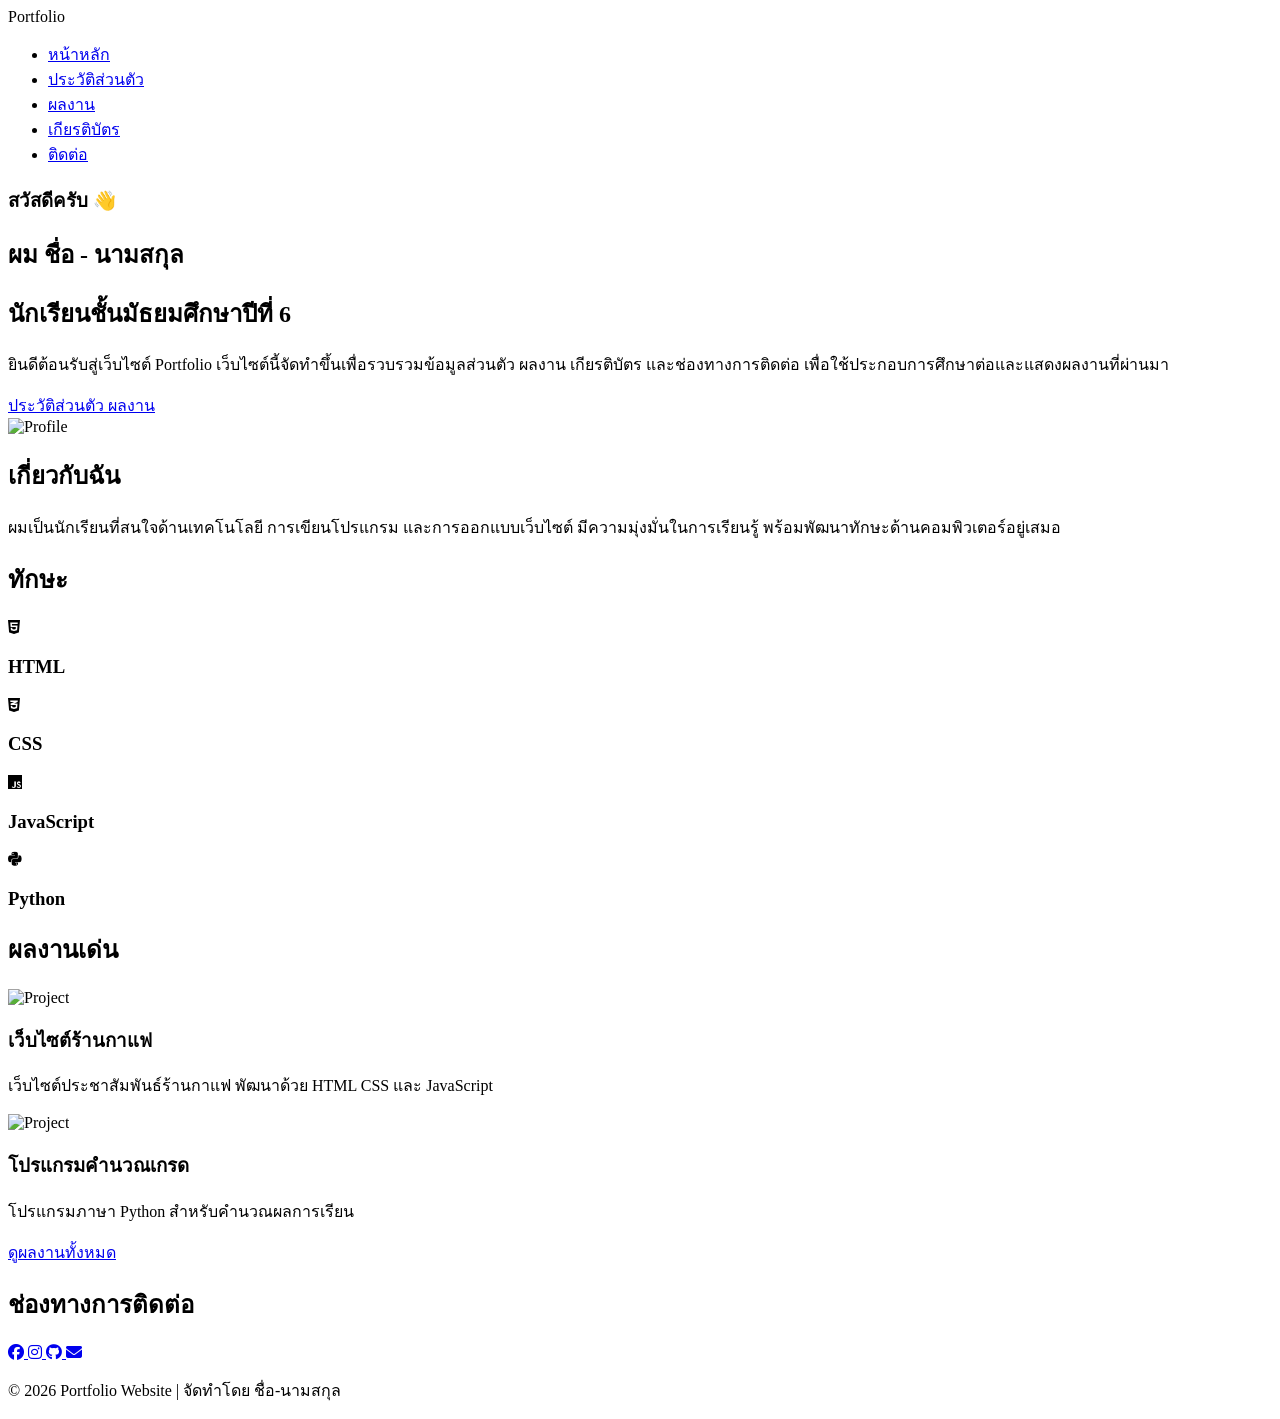
==== index.html @ efb0ce73 "Create index.html" ====
<!DOCTYPE html>
<html lang="th">
<head>
    <meta charset="UTF-8">
    <meta name="viewport" content="width=device-width, initial-scale=1.0">
    <title>Portfolio | หน้าหลัก</title>

    <!-- Google Font -->
    <link rel="preconnect" href="https://fonts.googleapis.com">
    <link rel="preconnect" href="https://fonts.gstatic.com" crossorigin>
    <link href="https://fonts.googleapis.com/css2?family=Kanit:wght@300;400;500;700&display=swap" rel="stylesheet">

    <!-- CSS -->
    <link rel="stylesheet" href="css/style.css">

    <!-- Font Awesome -->
    <link rel="stylesheet"
        href="https://cdnjs.cloudflare.com/ajax/libs/font-awesome/6.5.2/css/all.min.css">
</head>

<body>

    <!-- ======= Navbar ======= -->
    <header>
        <nav class="navbar">

            <div class="logo">
                Portfolio
            </div>

            <ul class="menu">
                <li><a href="index.html" class="active">หน้าหลัก</a></li>
                <li><a href="about.html">ประวัติส่วนตัว</a></li>
                <li><a href="projects.html">ผลงาน</a></li>
                <li><a href="certificates.html">เกียรติบัตร</a></li>
                <li><a href="contact.html">ติดต่อ</a></li>
            </ul>

        </nav>
    </header>

    <!-- ======= Hero ======= -->

    <section class="hero">

        <div class="hero-text">

            <h3>สวัสดีครับ 👋</h3>

            <h1>
                ผม <span>ชื่อ - นามสกุล</span>
            </h1>

            <h2>นักเรียนชั้นมัธยมศึกษาปีที่ 6</h2>

            <p>
                ยินดีต้อนรับสู่เว็บไซต์ Portfolio
                เว็บไซต์นี้จัดทำขึ้นเพื่อรวบรวมข้อมูลส่วนตัว
                ผลงาน เกียรติบัตร และช่องทางการติดต่อ
                เพื่อใช้ประกอบการศึกษาต่อและแสดงผลงานที่ผ่านมา
            </p>

            <div class="hero-btn">

                <a href="about.html" class="btn">
                    ประวัติส่วนตัว
                </a>

                <a href="projects.html" class="btn-outline">
                    ผลงาน
                </a>

            </div>

        </div>

        <div class="hero-image">

            <img src="images/profile.jpg" alt="Profile">

        </div>

    </section>

    <!-- ======= About Preview ======= -->

    <section class="about-preview">

        <h2>เกี่ยวกับฉัน</h2>

        <p>
            ผมเป็นนักเรียนที่สนใจด้านเทคโนโลยี การเขียนโปรแกรม
            และการออกแบบเว็บไซต์ มีความมุ่งมั่นในการเรียนรู้
            พร้อมพัฒนาทักษะด้านคอมพิวเตอร์อยู่เสมอ
        </p>

    </section>

    <!-- ======= Skills ======= -->

    <section class="skills">

        <h2>ทักษะ</h2>

        <div class="skill-box">

            <div class="card">
                <i class="fa-brands fa-html5"></i>
                <h3>HTML</h3>
            </div>

            <div class="card">
                <i class="fa-brands fa-css3-alt"></i>
                <h3>CSS</h3>
            </div>

            <div class="card">
                <i class="fa-brands fa-js"></i>
                <h3>JavaScript</h3>
            </div>

            <div class="card">
                <i class="fa-brands fa-python"></i>
                <h3>Python</h3>
            </div>

        </div>

    </section>

    <!-- ======= Portfolio Preview ======= -->

    <section class="portfolio-preview">

        <h2>ผลงานเด่น</h2>

        <div class="portfolio-grid">

            <div class="project">

                <img src="images/project1.jpg" alt="Project">

                <h3>เว็บไซต์ร้านกาแฟ</h3>

                <p>
                    เว็บไซต์ประชาสัมพันธ์ร้านกาแฟ
                    พัฒนาด้วย HTML CSS และ JavaScript
                </p>

            </div>

            <div class="project">

                <img src="images/project2.jpg" alt="Project">

                <h3>โปรแกรมคำนวณเกรด</h3>

                <p>
                    โปรแกรมภาษา Python
                    สำหรับคำนวณผลการเรียน
                </p>

            </div>

        </div>

        <a href="projects.html" class="btn">
            ดูผลงานทั้งหมด
        </a>

    </section>

    <!-- ======= Contact Preview ======= -->

    <section class="contact-preview">

        <h2>ช่องทางการติดต่อ</h2>

        <div class="social">

            <a href="#">
                <i class="fab fa-facebook"></i>
            </a>

            <a href="#">
                <i class="fab fa-instagram"></i>
            </a>

            <a href="#">
                <i class="fab fa-github"></i>
            </a>

            <a href="#">
                <i class="fas fa-envelope"></i>
            </a>

        </div>

    </section>

    <!-- ======= Footer ======= -->

    <footer>

        <p>
            © 2026 Portfolio Website | จัดทำโดย ชื่อ-นามสกุล
        </p>

    </footer>

    <!-- JS -->
    <script src="js/script.js"></script>

</body>
</html>
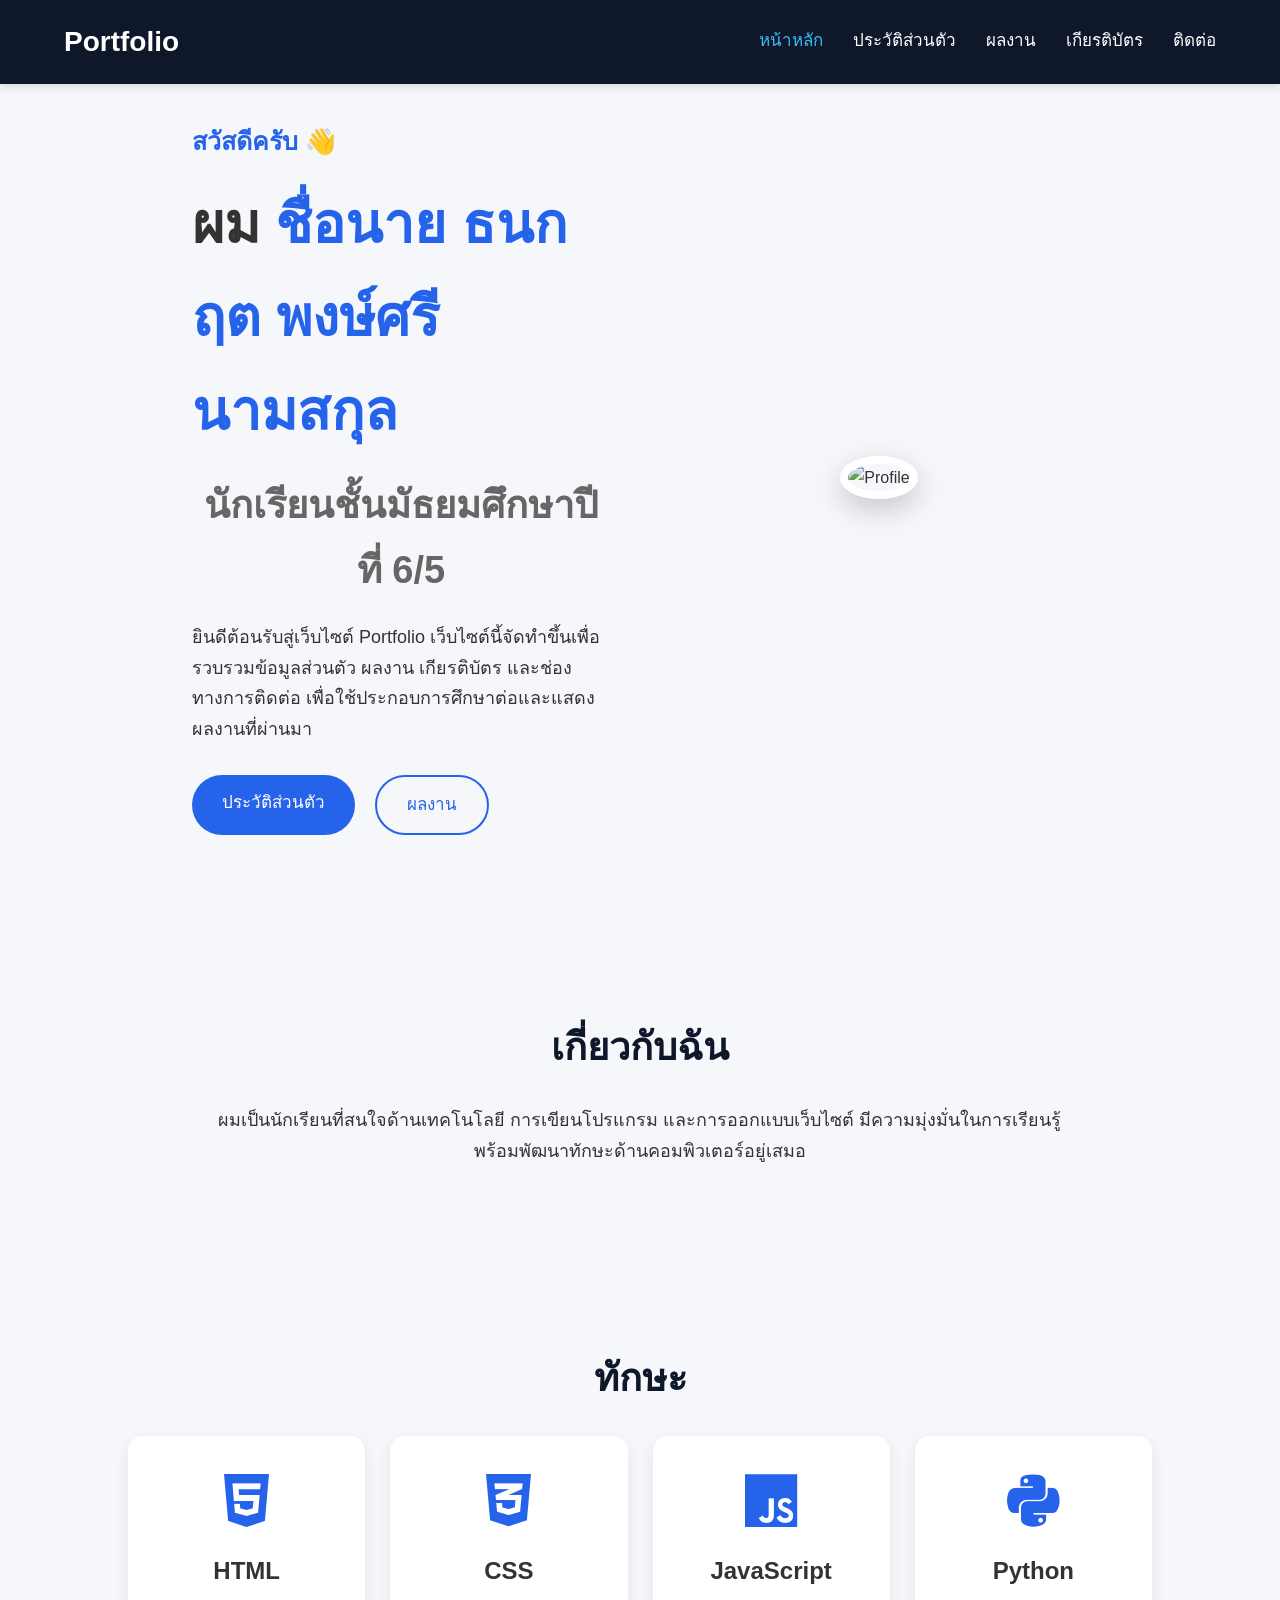
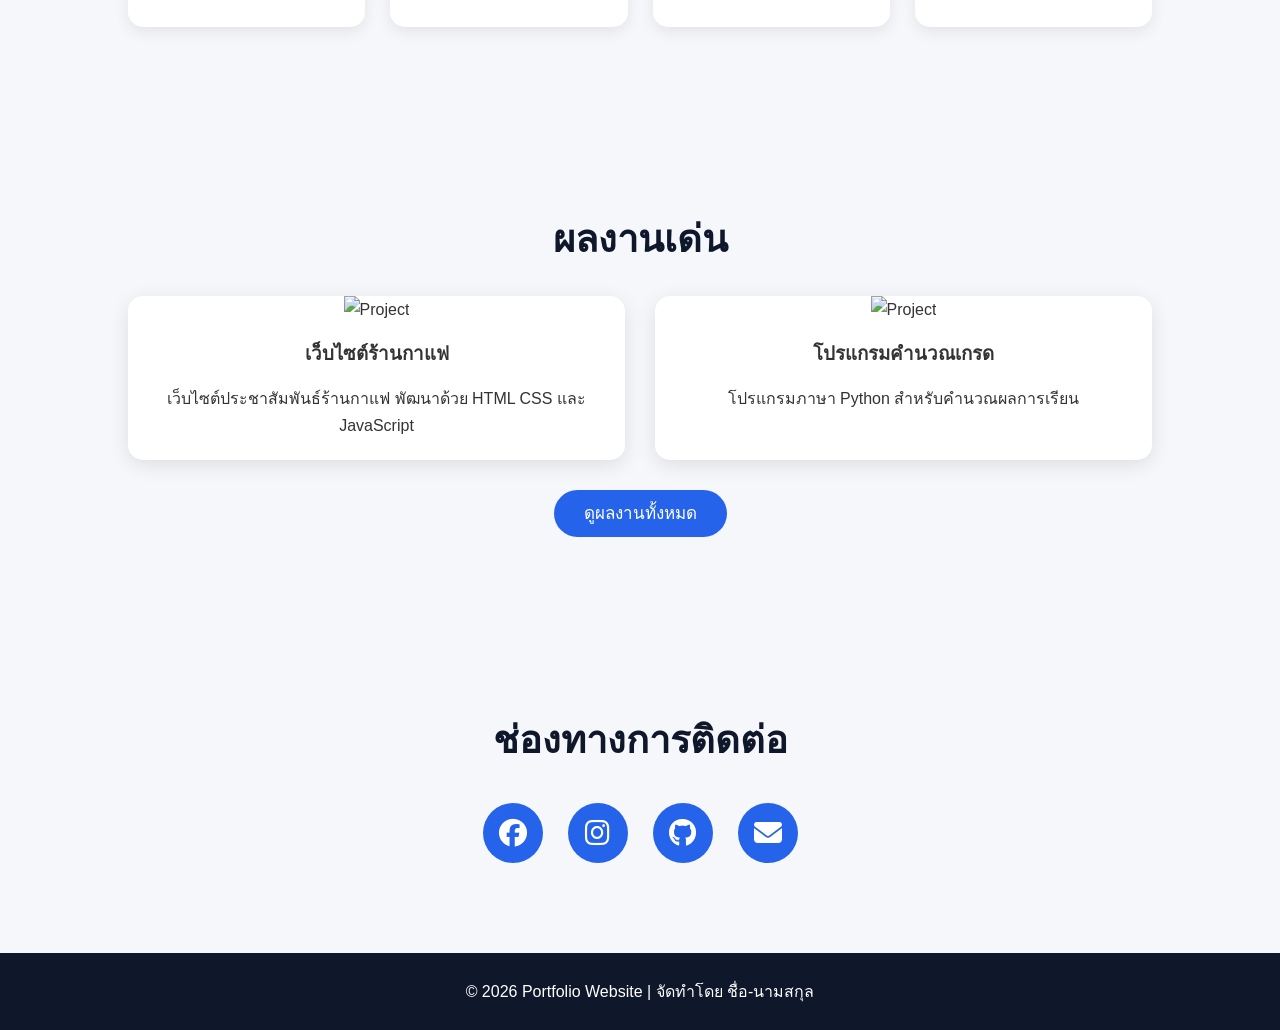
==== commit 18d8618d: "Update index.html" ====
--- a/index.html
+++ b/index.html
@@ -48,10 +48,10 @@
             <h3>สวัสดีครับ 👋</h3>
 
             <h1>
-                ผม <span>ชื่อ - นามสกุล</span>
+                ผม <span>ชื่อนาย ธนกฤต พงษ์ศรีนามสกุล</span>
             </h1>
 
-            <h2>นักเรียนชั้นมัธยมศึกษาปีที่ 6</h2>
+            <h2>นักเรียนชั้นมัธยมศึกษาปีที่ 6/5</h2>
 
             <p>
                 ยินดีต้อนรับสู่เว็บไซต์ Portfolio
--- a/css/style.css
+++ b/css/style.css
@@ -0,0 +1,391 @@
+/* ===============================
+   Portfolio Website
+   style.css
+================================== */
+
+*{
+    margin:0;
+    padding:0;
+    box-sizing:border-box;
+    font-family:'Kanit',sans-serif;
+}
+
+html{
+    scroll-behavior:smooth;
+}
+
+body{
+    background:#f5f7fb;
+    color:#333;
+    line-height:1.7;
+}
+
+/* ===============================
+            Navbar
+================================== */
+
+header{
+    width:100%;
+    position:fixed;
+    top:0;
+    left:0;
+    background:#0f172a;
+    z-index:999;
+    box-shadow:0 2px 10px rgba(0,0,0,.15);
+}
+
+.navbar{
+    width:90%;
+    max-width:1200px;
+    margin:auto;
+    display:flex;
+    justify-content:space-between;
+    align-items:center;
+    padding:18px 0;
+}
+
+.logo{
+    color:#fff;
+    font-size:28px;
+    font-weight:700;
+}
+
+.menu{
+    list-style:none;
+    display:flex;
+    gap:30px;
+}
+
+.menu a{
+    color:#fff;
+    text-decoration:none;
+    transition:.3s;
+    font-size:17px;
+}
+
+.menu a:hover,
+.menu .active{
+    color:#38bdf8;
+}
+
+/* ===============================
+            Hero
+================================== */
+
+.hero{
+    min-height:100vh;
+    display:flex;
+    justify-content:space-between;
+    align-items:center;
+    width:90%;
+    max-width:1200px;
+    margin:auto;
+    padding-top:120px;
+    gap:60px;
+}
+
+.hero-text{
+    flex:1;
+}
+
+.hero-text h3{
+    color:#2563eb;
+    font-size:25px;
+}
+
+.hero-text h1{
+    font-size:55px;
+    margin:15px 0;
+}
+
+.hero-text span{
+    color:#2563eb;
+}
+
+.hero-text h2{
+    color:#666;
+    margin-bottom:20px;
+}
+
+.hero-text p{
+    font-size:18px;
+    margin-bottom:30px;
+}
+
+.hero-image{
+    flex:1;
+    text-align:center;
+}
+
+.hero-image img{
+    width:350px;
+    height:350px;
+    border-radius:50%;
+    object-fit:cover;
+    border:8px solid white;
+    box-shadow:0 10px 30px rgba(0,0,0,.2);
+}
+
+/* ===============================
+            Buttons
+================================== */
+
+.hero-btn{
+    display:flex;
+    gap:20px;
+}
+
+.btn,
+.btn-outline{
+    text-decoration:none;
+    padding:14px 30px;
+    border-radius:40px;
+    transition:.3s;
+    font-size:17px;
+}
+
+.btn{
+    background:#2563eb;
+    color:white;
+}
+
+.btn:hover{
+    background:#1d4ed8;
+}
+
+.btn-outline{
+    border:2px solid #2563eb;
+    color:#2563eb;
+}
+
+.btn-outline:hover{
+    background:#2563eb;
+    color:white;
+}
+
+/* ===============================
+        Section
+================================== */
+
+section{
+    padding:90px 10%;
+}
+
+section h2{
+    text-align:center;
+    font-size:38px;
+    color:#0f172a;
+    margin-bottom:25px;
+}
+
+/* ===============================
+        About
+================================== */
+
+.about-preview{
+    text-align:center;
+}
+
+.about-preview p{
+    max-width:850px;
+    margin:auto;
+    font-size:18px;
+}
+
+/* ===============================
+        Skills
+================================== */
+
+.skill-box{
+    display:grid;
+    grid-template-columns:repeat(auto-fit,minmax(220px,1fr));
+    gap:25px;
+}
+
+.card{
+    background:white;
+    padding:35px;
+    border-radius:15px;
+    text-align:center;
+    box-shadow:0 5px 15px rgba(0,0,0,.08);
+    transition:.3s;
+}
+
+.card:hover{
+    transform:translateY(-10px);
+}
+
+.card i{
+    font-size:60px;
+    color:#2563eb;
+    margin-bottom:20px;
+}
+
+.card h3{
+    font-size:24px;
+}
+
+/* ===============================
+      Portfolio
+================================== */
+
+.portfolio-grid{
+    display:grid;
+    grid-template-columns:repeat(auto-fit,minmax(320px,1fr));
+    gap:30px;
+    margin-bottom:40px;
+}
+
+.project{
+    background:white;
+    border-radius:15px;
+    overflow:hidden;
+    box-shadow:0 5px 20px rgba(0,0,0,.1);
+    transition:.3s;
+}
+
+.project:hover{
+    transform:translateY(-8px);
+}
+
+.project img{
+    width:100%;
+    height:220px;
+    object-fit:cover;
+}
+
+.project h3{
+    padding:15px;
+}
+
+.project p{
+    padding:0 15px 20px;
+}
+
+.portfolio-preview{
+    text-align:center;
+}
+
+/* ===============================
+      Contact
+================================== */
+
+.contact-preview{
+    text-align:center;
+}
+
+.social{
+    display:flex;
+    justify-content:center;
+    gap:25px;
+    margin-top:30px;
+}
+
+.social a{
+    width:60px;
+    height:60px;
+    background:#2563eb;
+    color:white;
+    border-radius:50%;
+    display:flex;
+    justify-content:center;
+    align-items:center;
+    text-decoration:none;
+    font-size:28px;
+    transition:.3s;
+}
+
+.social a:hover{
+    background:#0f172a;
+    transform:scale(1.15);
+}
+
+/* ===============================
+        Footer
+================================== */
+
+footer{
+    background:#0f172a;
+    color:white;
+    text-align:center;
+    padding:25px;
+}
+
+/* ===============================
+        Responsive
+================================== */
+
+@media(max-width:992px){
+
+.hero{
+    flex-direction:column-reverse;
+    text-align:center;
+}
+
+.hero-btn{
+    justify-content:center;
+}
+
+.hero-text h1{
+    font-size:42px;
+}
+
+.hero-image img{
+    width:280px;
+    height:280px;
+}
+
+.menu{
+    gap:15px;
+}
+
+}
+
+@media(max-width:768px){
+
+.navbar{
+    flex-direction:column;
+}
+
+.menu{
+    flex-wrap:wrap;
+    justify-content:center;
+    margin-top:15px;
+}
+
+.hero{
+    padding-top:170px;
+}
+
+.hero-text h1{
+    font-size:34px;
+}
+
+.hero-text p{
+    font-size:16px;
+}
+
+section h2{
+    font-size:30px;
+}
+
+}
+
+@media(max-width:500px){
+
+.hero-image img{
+    width:220px;
+    height:220px;
+}
+
+.btn,
+.btn-outline{
+    padding:12px 20px;
+    font-size:15px;
+}
+
+.hero-btn{
+    flex-direction:column;
+}
+
+}
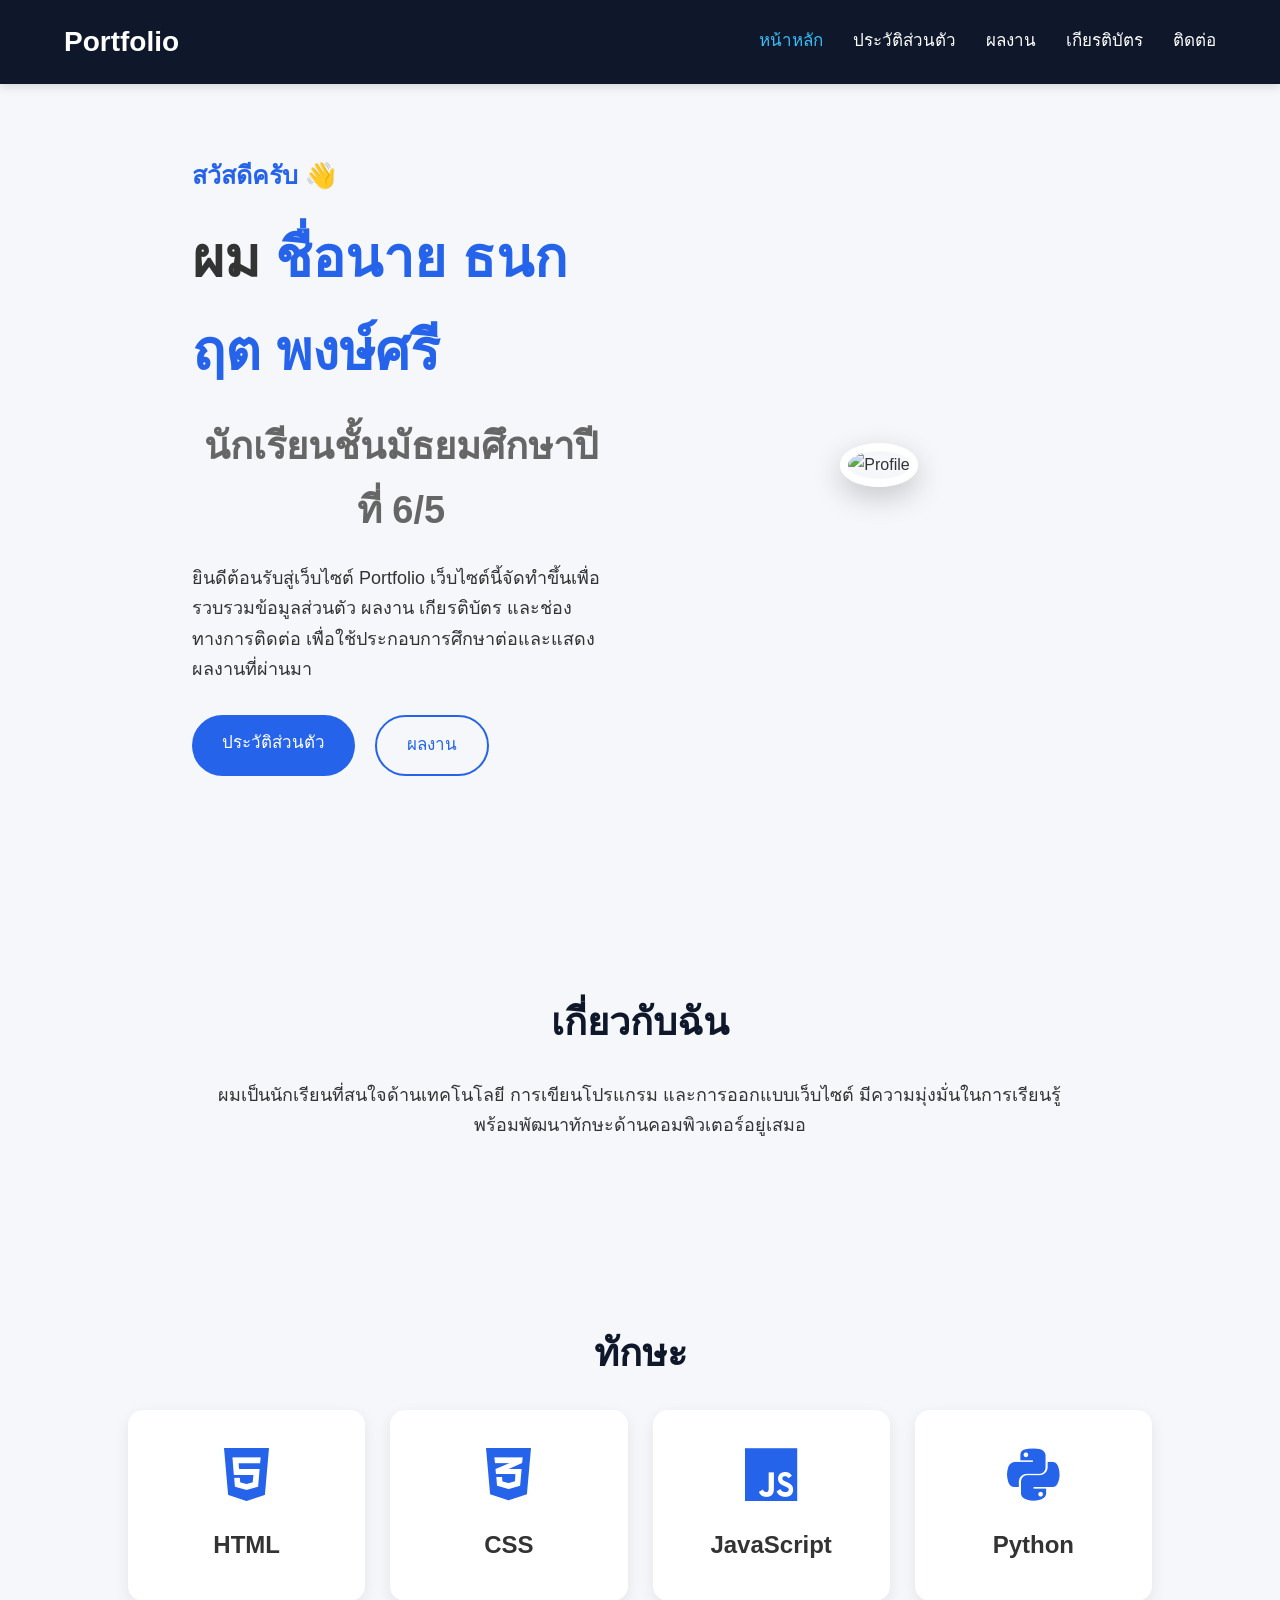
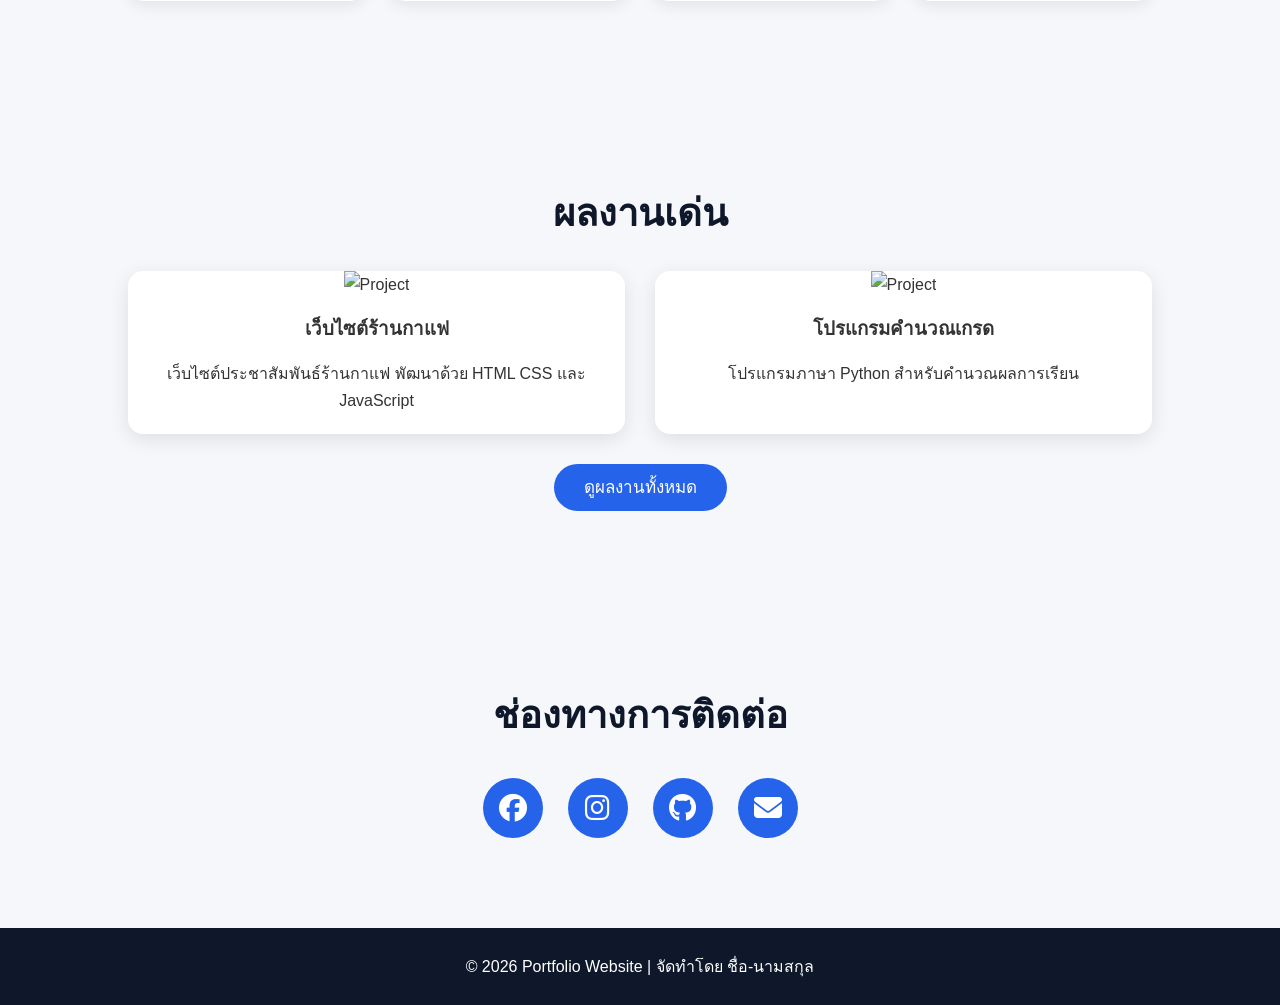
==== commit beebb1e7: "Update index.html" ====
--- a/index.html
+++ b/index.html
@@ -48,7 +48,7 @@
             <h3>สวัสดีครับ 👋</h3>
 
             <h1>
-                ผม <span>ชื่อนาย ธนกฤต พงษ์ศรีนามสกุล</span>
+                ผม <span>ชื่อนาย ธนกฤต พงษ์ศรี</span>
             </h1>
 
             <h2>นักเรียนชั้นมัธยมศึกษาปีที่ 6/5</h2>
